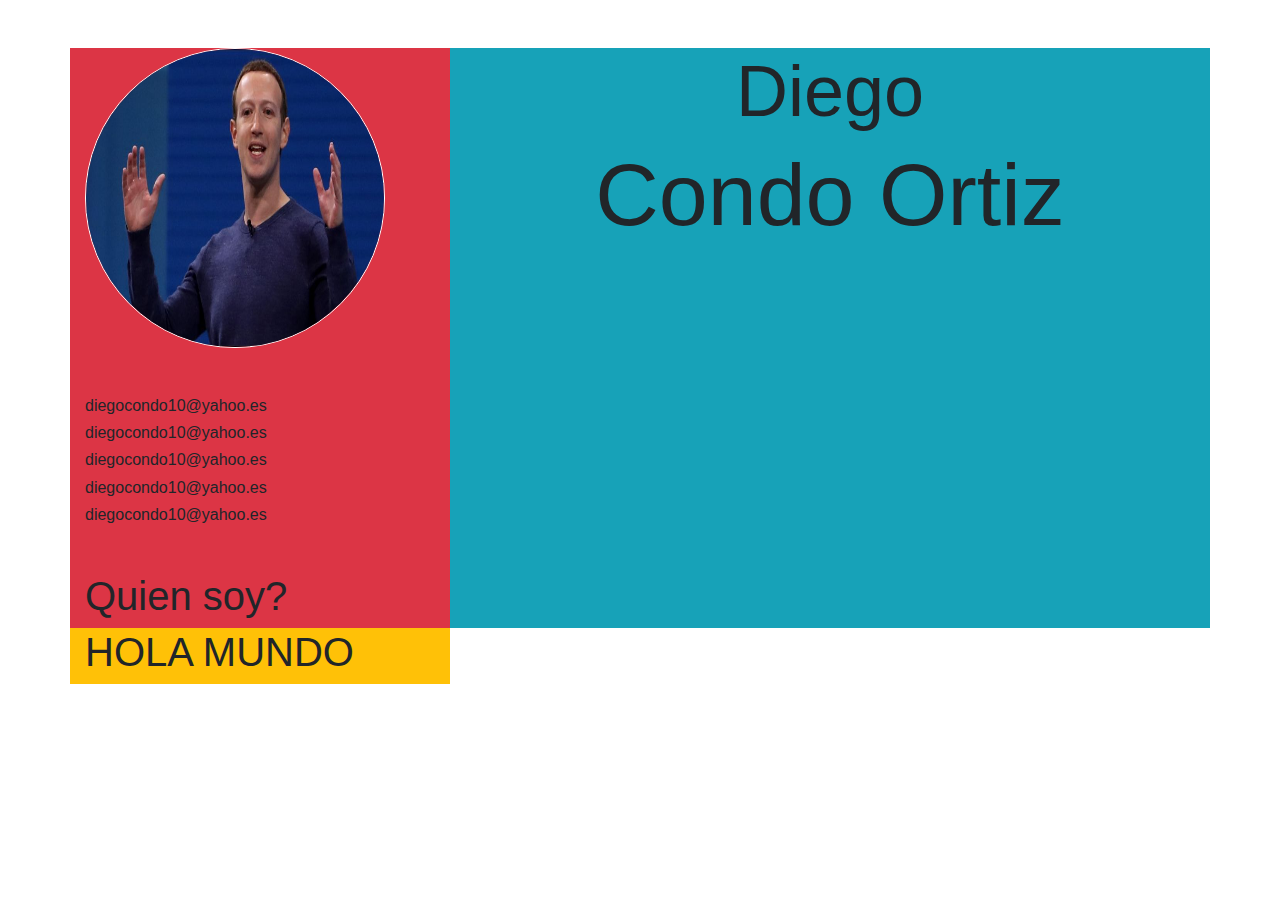
==== PracticaBootstrap/Index.html @ b66e76b4 "Merge branch 'master' of https://github.com/MrRainx/PracticasHtml" ====
<!DOCTYPE html>
<html lang="en">

<head>
    <meta charset="UTF-8">
    <meta name="viewport" content="width=device-width, initial-scale=1.0">
    <meta http-equiv="X-UA-Compatible" content="ie=edge">
    <link rel="stylesheet" href="css/bootstrap.min.css">
    <title>Curriculum Diego Condo</title>
</head>

<body>

    <div class="container">


        <div class="row mt-5">

            <div class="col-12 col-md-6 col-lg-4 bg-danger">


                <img class="rounded-circle border border-white" src="img/photo.jpg" alt="" width="300" height="300">

                <div class="mt-5">
                    <h6>diegocondo10@yahoo.es</h6>
                    <h6>diegocondo10@yahoo.es</h6>
                    <h6>diegocondo10@yahoo.es</h6>
                    <h6>diegocondo10@yahoo.es</h6>
                    <h6>diegocondo10@yahoo.es</h6>
                </div>

                <div class="mt-5">
                    <h1>Quien soy?</h1>
                </div>




            </div>
            <!--DIV COL-4-->

            <div class="col-12 col-md-6 col-lg-8 bg-info">

                <h1 class="text-center display-3">Diego</h1>
                <h1 class="text-center display-2">Condo Ortiz</h1>



            </div>


        </div>
        <!--DIV ROW-->

        <div class="row">

            <div class="col-4 bg-warning">
                <h1>HOLA MUNDO</h1>
            </div>
        </div>



    </div>
    <!--DIV CONTAINER-->







    <footer>

        <script src="js/jquery.js"></script>
        <script src="js/popper.js"></script>
        <script src="js/bootstrap.min.js"></script>

    </footer>


</body>

</html>
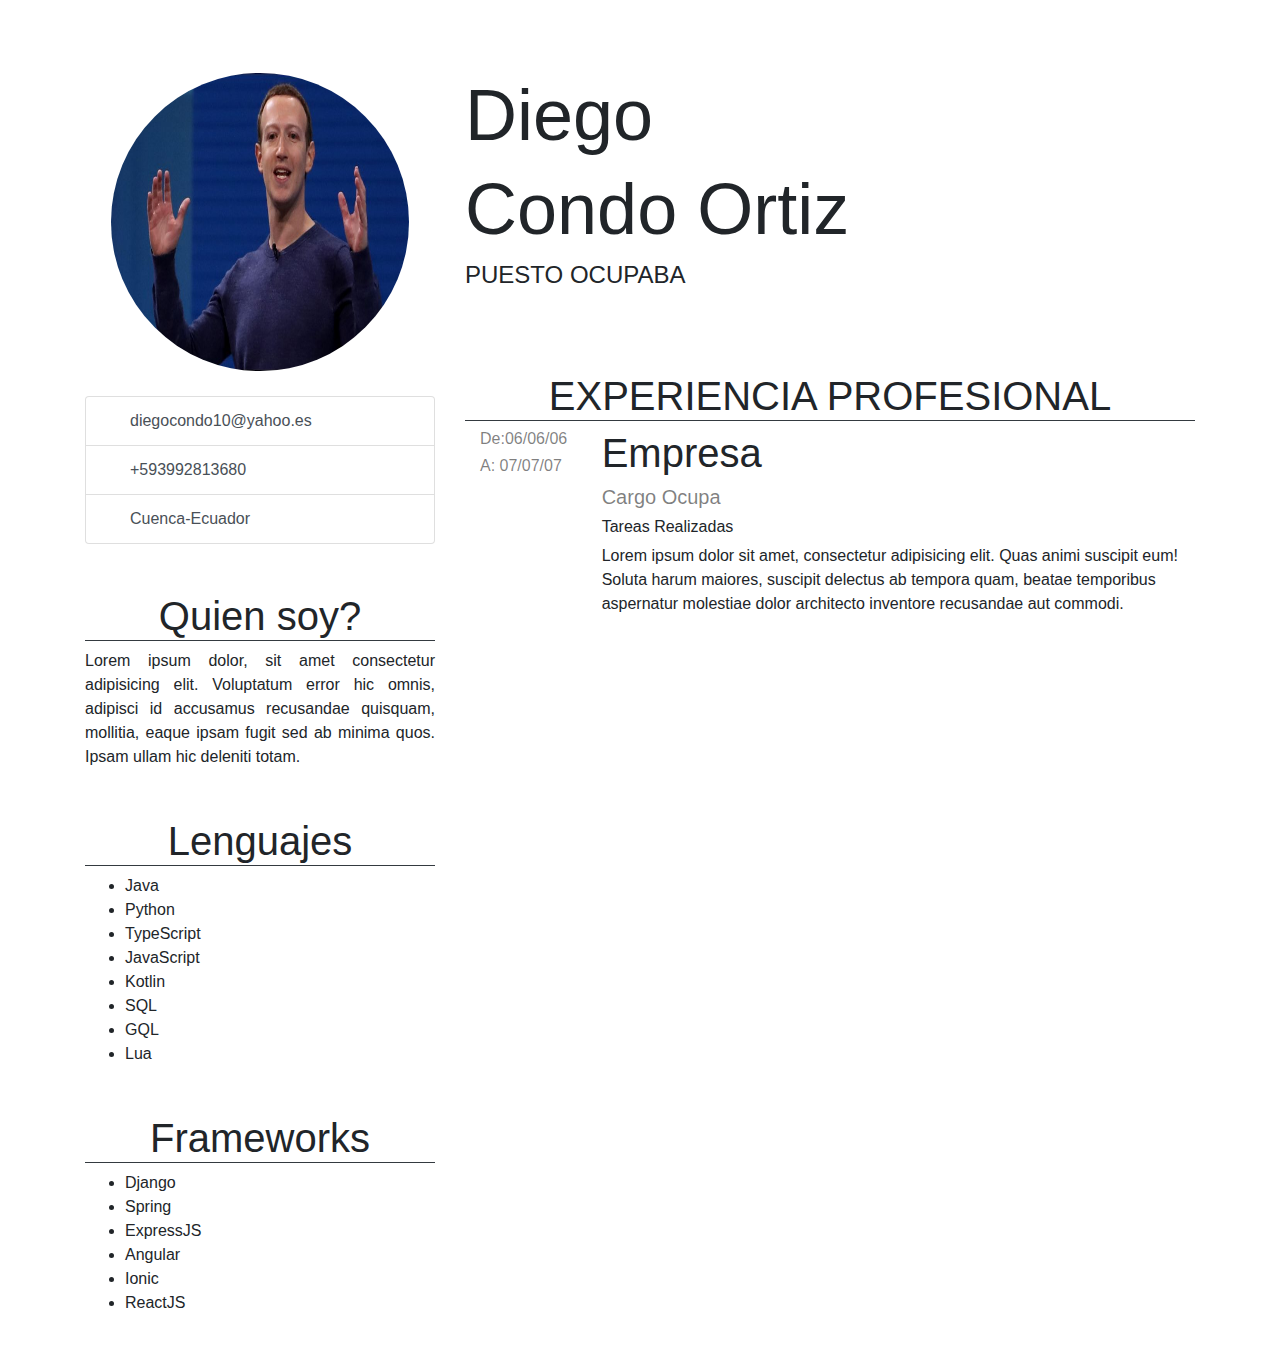
==== commit 94b7ab7c: "pocos cambios" ====
--- a/PracticaBootstrap/Index.html
+++ b/PracticaBootstrap/Index.html
@@ -6,6 +6,7 @@
     <meta name="viewport" content="width=device-width, initial-scale=1.0">
     <meta http-equiv="X-UA-Compatible" content="ie=edge">
     <link rel="stylesheet" href="css/bootstrap.min.css">
+    <link rel="stylesheet" href="css/all.min.css">
     <title>Curriculum Diego Condo</title>
 </head>
 
@@ -14,50 +15,119 @@
     <div class="container">
 
 
-        <div class="row mt-5">
+        <div class="row mt-md-4">
 
-            <div class="col-12 col-md-6 col-lg-4 bg-danger">
+            <div class="col-12 col-lg-4">
 
 
-                <img class="rounded-circle border border-white" src="img/photo.jpg" alt="" width="300" height="300">
-
-                <div class="mt-5">
-                    <h6>diegocondo10@yahoo.es</h6>
-                    <h6>diegocondo10@yahoo.es</h6>
-                    <h6>diegocondo10@yahoo.es</h6>
-                    <h6>diegocondo10@yahoo.es</h6>
-                    <h6>diegocondo10@yahoo.es</h6>
+                <div class="text-center mt-5">
+                    <img class="rounded-circle border border-white" src="img/photo.jpg" alt="" width="300" height="300">
                 </div>
-
-                <div class="mt-5">
-                    <h1>Quien soy?</h1>
-                </div>
-
-
-
 
             </div>
             <!--DIV COL-4-->
 
-            <div class="col-12 col-md-6 col-lg-8 bg-info">
+            <div class="col-12 col-lg-8 mt-5">
 
-                <h1 class="text-center display-3">Diego</h1>
-                <h1 class="text-center display-2">Condo Ortiz</h1>
+                <h1 class="display-3">Diego</h1>
+                <h1 class="display-3">Condo Ortiz</h1>
 
+                <h4>PUESTO OCUPABA</h4>
 
 
             </div>
 
 
         </div>
-        <!--DIV ROW-->
+        <!--DIV ROW-HEADER-->
 
         <div class="row">
+            <div class="col-12 col-lg-4">
+                <ul class="list-group mt-4">
+                    <li class="list-group-item list-group-item-action">
+                        <i class="fas fa-envelope mr-4"></i>
+                        diegocondo10@yahoo.es
+                    </li>
+                    <li class="list-group-item list-group-item-action ">
+                        <i class="fas fa-phone mr-4"></i>
+                        +593992813680
+                    </li>
+                    <li class="list-group-item list-group-item-action ">
+                        <i class="fas fa-map-marker-alt mr-4"></i>
+                        Cuenca-Ecuador
+                    </li>
+                </ul>
+                <div class="text-center">
+                    <div class="my-5">
+                        <h1 class="border-bottom border-dark">Quien soy?</h1>
+                        <p class="text-justify">Lorem ipsum dolor, sit amet consectetur adipisicing elit. Voluptatum
+                            error
+                            hic omnis, adipisci id
+                            accusamus recusandae quisquam, mollitia, eaque ipsam fugit sed ab minima quos. Ipsam ullam
+                            hic
+                            deleniti totam.</p>
+                    </div>
 
-            <div class="col-4 bg-warning">
-                <h1>HOLA MUNDO</h1>
+                    <div class="mb-5">
+                        <h1 class="border-bottom border-dark">Lenguajes</h1>
+                        <ul class=" text-left">
+                            <li>Java</li>
+                            <li>Python</li>
+                            <li>TypeScript</li>
+                            <li>JavaScript</li>
+                            <li>Kotlin</li>
+                            <li>SQL</li>
+                            <li>GQL</li>
+                            <li>Lua</li>
+                        </ul>
+                    </div>
+
+                    <div class="mb-5">
+                        <h1 class="border-bottom border-dark">Frameworks</h1>
+                        <ul class="text-left">
+                            <li>Django</li>
+                            <li>Spring</li>
+                            <li>ExpressJS</li>
+                            <li>Angular</li>
+                            <li>Ionic</li>
+                            <li>ReactJS</li>
+                        </ul>
+                    </div>
+                </div>
             </div>
+            <!--DIV COL-4-->
+
+            <div class="col-12 col-lg-8">
+
+                <h1 class="border-bottom border-dark text-center">EXPERIENCIA PROFESIONAL</h1>
+                <div class="container-fluid">
+
+                    <div class="row">
+                        <div class="col-2 text-black-50">
+                            <h6>De:06/06/06</h6>
+                            <h6>A: 07/07/07</h6>
+                        </div>
+
+                        <div class="col-10">
+                            <h1>Empresa</h1>
+                            <h5 class="text-black-50">Cargo Ocupa</h5>
+                            <h6>Tareas Realizadas</h6>
+                            <p>Lorem ipsum dolor sit amet, consectetur adipisicing elit. Quas animi suscipit eum! Soluta
+                                harum maiores, suscipit delectus ab tempora quam, beatae temporibus aspernatur molestiae
+                                dolor architecto inventore recusandae aut commodi.</p>
+                        </div>
+
+
+                    </div>
+
+                </div>
+
+
+            </div>
+            <!--DIV COL-8-->
+
         </div>
+        <!--DIV ROW CONTENT-->
 
 
 
@@ -75,6 +145,7 @@
         <script src="js/jquery.js"></script>
         <script src="js/popper.js"></script>
         <script src="js/bootstrap.min.js"></script>
+        <script src="js/all.min.js"></script>
 
     </footer>
 
